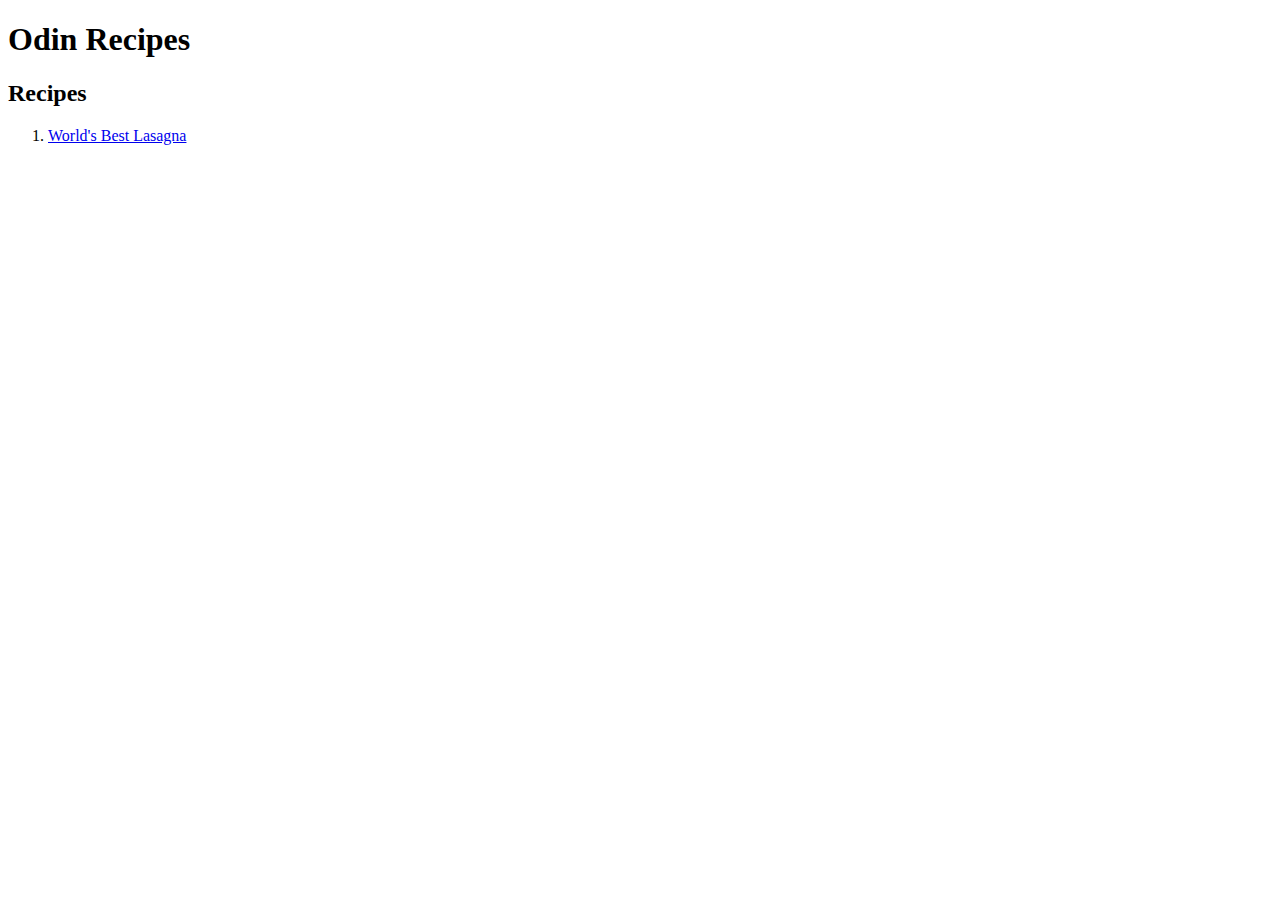
==== index.html @ 5e880ab2 "Completed index page and linked to first recipe" ====
<!DOCTYPE html>
<html lang="en">
    <head>
        <meta charset="UTF-8">
        <title>Odin Recipes</title>
    </head>
    <body>
        <h1>Odin Recipes</h1>
        <h2>Recipes</h2>
        <ol>
           <li> <a href="./recipes/lasagna.html">World's Best Lasagna</a></li>
        </ol>
    </body>
</html>
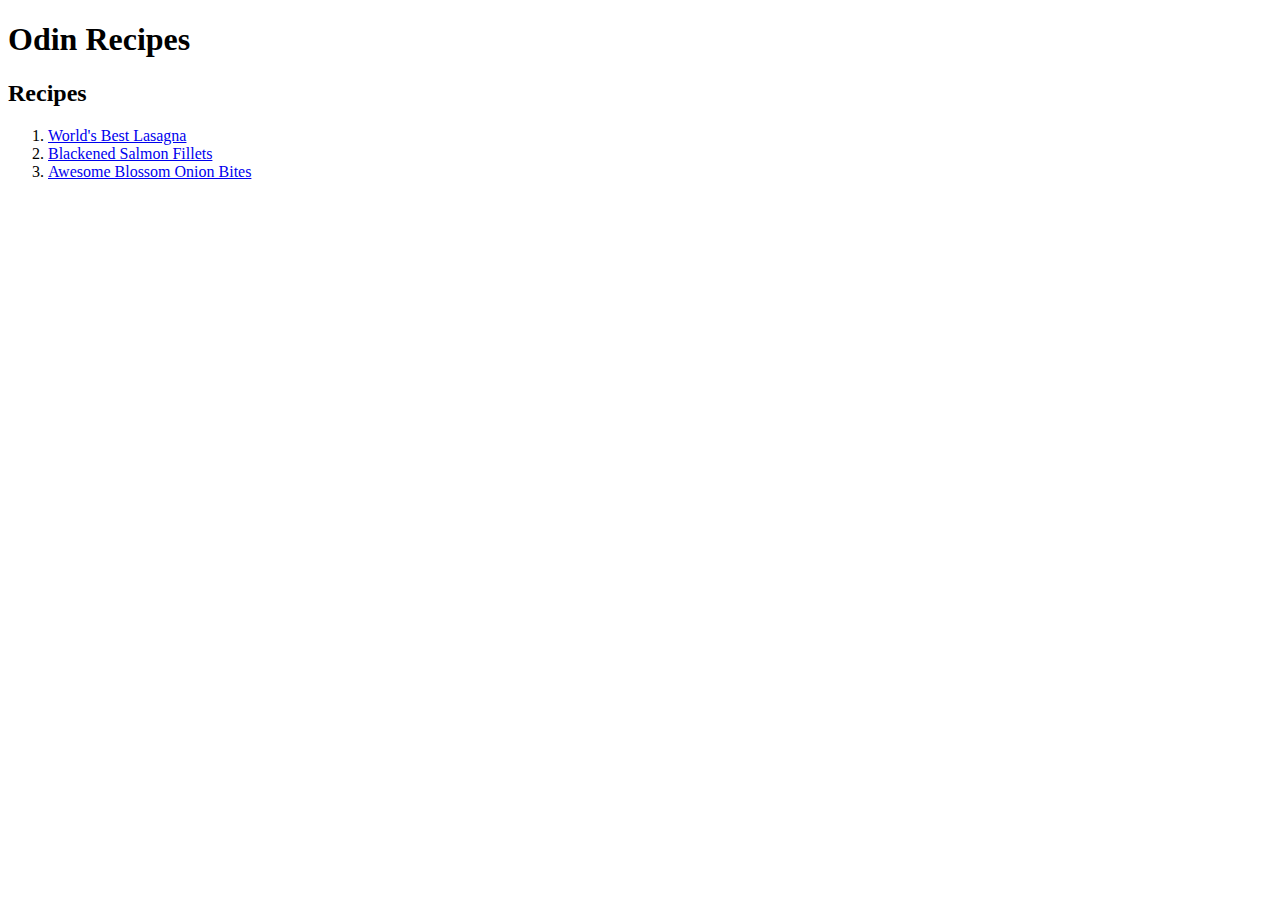
==== commit 2b42b672: "Added salmon recipe, new page for onion recipe" ====
--- a/index.html
+++ b/index.html
@@ -8,7 +8,9 @@
         <h1>Odin Recipes</h1>
         <h2>Recipes</h2>
         <ol>
-           <li> <a href="./recipes/lasagna.html">World's Best Lasagna</a></li>
+            <li><a href="./recipes/lasagna.html">World's Best Lasagna</a></li>
+            <li><a href="./recipes/salmon.html">Blackened Salmon Fillets</a></li>
+            <li><a href="./recipes/onion.html">Awesome Blossom Onion Bites</a></li>
         </ol>
     </body>
 </html>
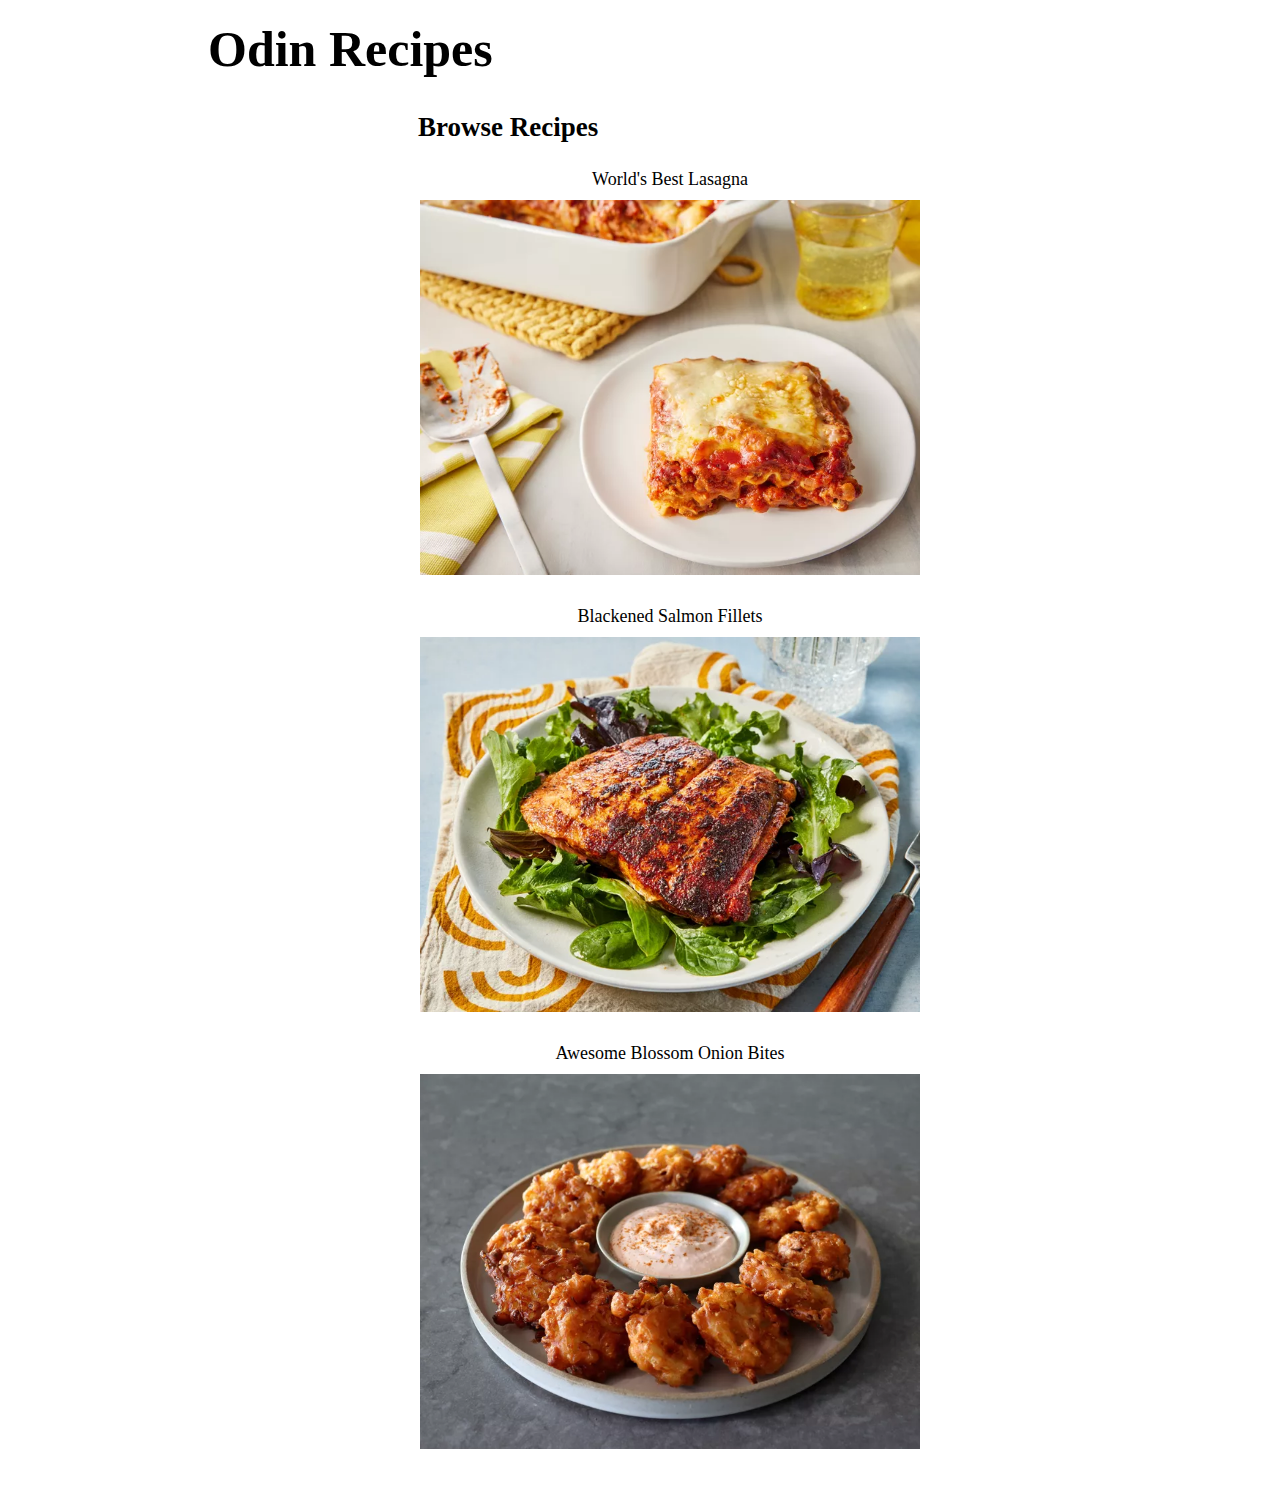
==== commit 32ca2b42: "Changed layout of home and pages" ====
--- a/index.html
+++ b/index.html
@@ -1,16 +1,30 @@
 <!DOCTYPE html>
 <html lang="en">
-    <head>
-        <meta charset="UTF-8">
-        <title>Odin Recipes</title>
-    </head>
-    <body>
-        <h1>Odin Recipes</h1>
-        <h2>Recipes</h2>
-        <ol>
-            <li><a href="./recipes/lasagna.html">World's Best Lasagna</a></li>
-            <li><a href="./recipes/salmon.html">Blackened Salmon Fillets</a></li>
-            <li><a href="./recipes/onion.html">Awesome Blossom Onion Bites</a></li>
-        </ol>
-    </body>
-</html>
+
+<head>
+    <meta charset="UTF-8">
+    <title>Odin Recipes</title>
+    <link rel="stylesheet" href="styles.css">
+</head>
+
+<body>
+    <div class="container">
+        <h1 class="title">Odin Recipes</h1>
+        <div class="content">
+            <h2>Browse Recipes</h2>
+            <ol>
+                <li><a href="./recipes/lasagna.html">World's Best Lasagna
+                    <div class="imgbox"><img src="./img/lasagna.webp"></div></a>
+                </li>
+                <li><a href="./recipes/salmon.html">Blackened Salmon Fillets
+                    <div class="imgbox"><img src="./img/salmon.webp"></div></a>
+                </li>
+                <li><a href="./recipes/onion.html">Awesome Blossom Onion Bites
+                    <div class="imgbox"><img src="./img/onion.webp"></a></div>
+                </li>
+            </ol>
+        </div>
+    </div>
+</body>
+
+</html>--- a/styles.css
+++ b/styles.css
@@ -0,0 +1,46 @@
+*{
+    font-family:'Times New Roman', Times, serif;
+}
+
+.container{
+    margin: 0px 200px;
+    font-size: 18px;
+
+}
+
+.title{
+    margin-top: 20px;
+    font-size: 50px;
+}
+
+.content{
+    margin: 0px 100px;
+}
+
+ol{
+    padding: 0px 82px;
+}
+
+li{
+    display: inline-block;
+    text-align: center;
+    margin: 8px 30px;
+}
+
+img{
+    margin: 10px 0px;
+    width: 500px;
+    height: auto;
+}
+
+h2{
+    margin: 0px 0px;
+    padding: 0px 110px;
+}
+
+a {
+    color: black;
+    text-decoration: none;
+}
+
+
